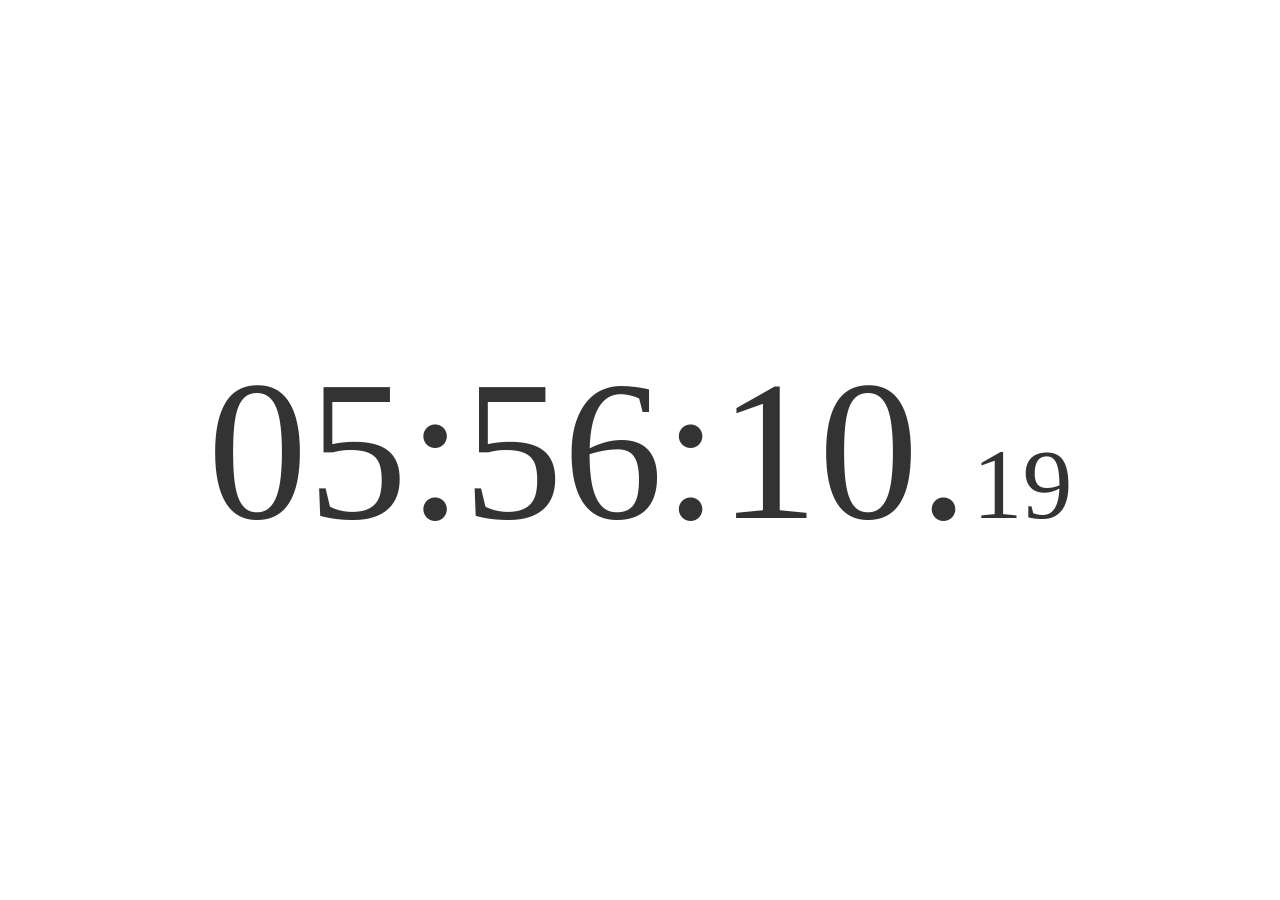
==== Index.html @ 93f3f3fe "Update and rename CLock.html to Index.html" ====
<!DOCTYPE html>
<html lang="en" dir="ltr">
  <head>
    <meta charset="utf-8">
    <title></title>
    <style>
      body {
        display: flex;
        margin: 0;
        height: 100vh;
        box-sizing: border-box;
        align-items: center;
        justify-content: center;
      }
      span {
        font-family: "Calibri";
        color: #333;
      }
      #clock {
        font-size: 200px;
      }
      #milli {
        font-size: 100px;
      }
    </style>
  </head>

  <body>
    <p>
      <span id="clock"></span>
      <span id="milli"></span>
    </p>
    <script type="text/javascript">
      var clock = document.getElementById("clock");
      var milli = document.getElementById("milli");
      var myInterv = setInterval(function(){
        var myDate = new Date();
        clock.innerHTML = addZero(myDate.getHours()) + ":"
                        + addZero(myDate.getMinutes()) + ":"
                        + addZero(myDate.getSeconds()) + ".";
        milli.innerHTML = addZero(Math.floor(myDate.getMilliseconds() / 10));
      }, 10);
      function addZero(int){
        if (int < 10){
          int = "0" + int;
        }
        return int;
      }
    </script>

  </body>
</html>
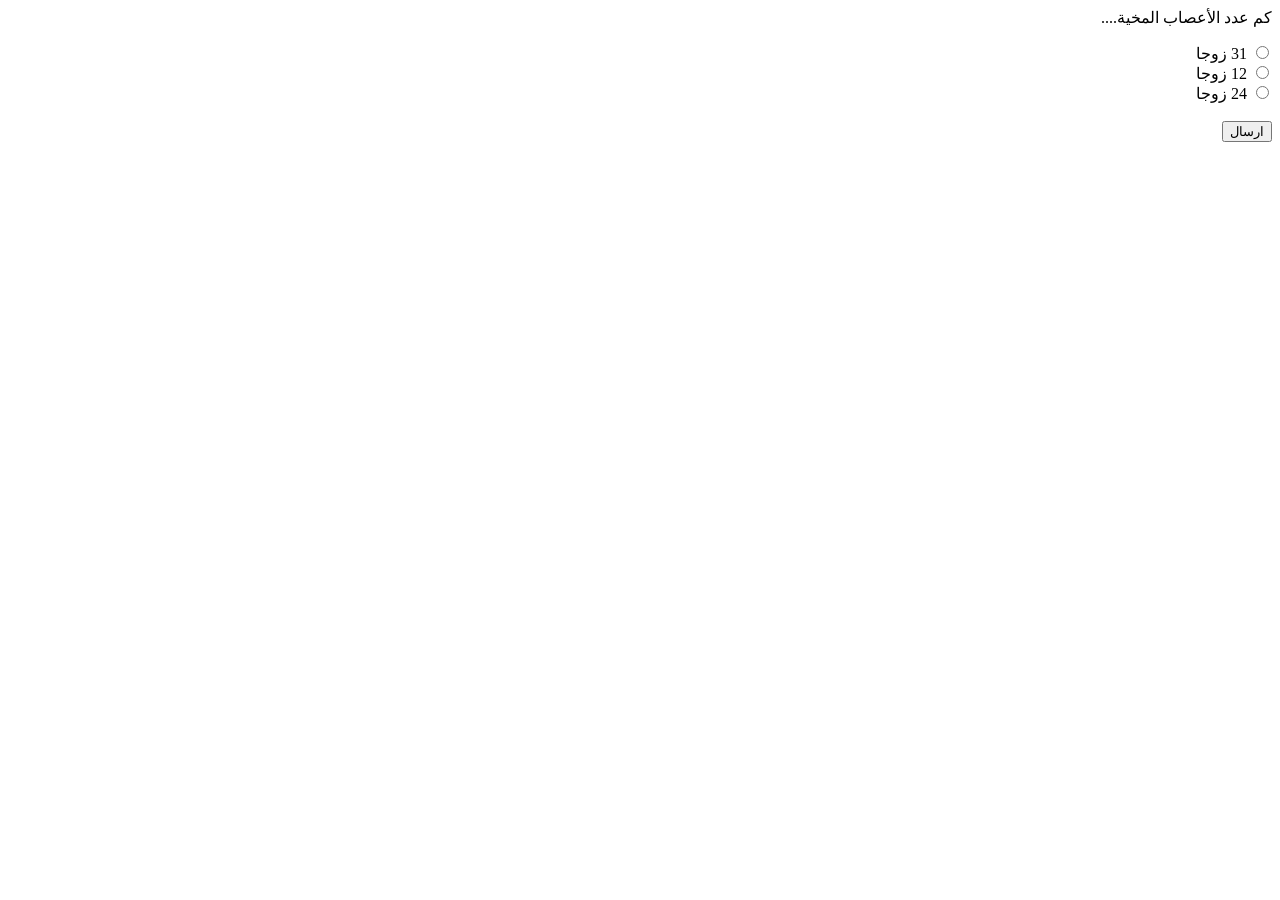
==== commit 8264dfca: "changed the name" ====
--- a/Index.html
+++ b/Index.html
@@ -1,52 +1,36 @@
-<!DOCTYPE html>
-<html lang="en" dir="ltr">
-  <head>
-    <meta charset="utf-8">
-    <title></title>
-    <style>
-      body {
-        display: flex;
-        margin: 0;
-        height: 100vh;
-        box-sizing: border-box;
-        align-items: center;
-        justify-content: center;
-      }
-      span {
-        font-family: "Calibri";
-        color: #333;
-      }
-      #clock {
-        font-size: 200px;
-      }
-      #milli {
-        font-size: 100px;
-      }
-    </style>
-  </head>
-
-  <body>
-    <p>
-      <span id="clock"></span>
-      <span id="milli"></span>
-    </p>
-    <script type="text/javascript">
-      var clock = document.getElementById("clock");
-      var milli = document.getElementById("milli");
-      var myInterv = setInterval(function(){
-        var myDate = new Date();
-        clock.innerHTML = addZero(myDate.getHours()) + ":"
-                        + addZero(myDate.getMinutes()) + ":"
-                        + addZero(myDate.getSeconds()) + ".";
-        milli.innerHTML = addZero(Math.floor(myDate.getMilliseconds() / 10));
-      }, 10);
-      function addZero(int){
-        if (int < 10){
-          int = "0" + int;
-        }
-        return int;
-      }
-    </script>
-
-  </body>
+<html dir="rtl" lang="ar">
+    <head>
+        <title>Sinece</title>
+    </head>
+    <body>
+        <p>كم عدد الأعصاب المخية....</p>
+        <input id="omar1" type="radio" value="31" name="omar"> <label for="omar1">31 زوجا</label><br>
+        <input id="omar2" type="radio" value="12" name="omar"> <label for="omar2">12 زوجا</label><br>
+        <input id="omar3" type="radio" value="24" name="omar"> <label for="omar3">24 زوجا</label><br><br>
+        <button onclick="check()">ارسال</button>
+        
+        
+        <script>
+            function check(){
+                let x = document.getElementById("omar1");
+                if (x.checked == true){
+                    x.style.outline="2px solid red";
+                    document.getElementById("omar2").style.outline="2px solid green";
+                }
+                x = document.getElementById("omar2");
+                if (x.checked == true){
+                    x.style.outline="2px solid green";
+                }
+                x = document.getElementById("omar3");
+                if (x.checked == true){
+                    x.style.outline="2px solid red";
+                    document.getElementById("omar2").style.outline="2px solid green";
+                }
+                let y = document.getElementsByTagName("input");
+                for (let i = 0; i < 3; i = i + 1) {
+                    y[i].disabled = true;
+                }
+            }
+        </script>
+    </body>
 </html>
